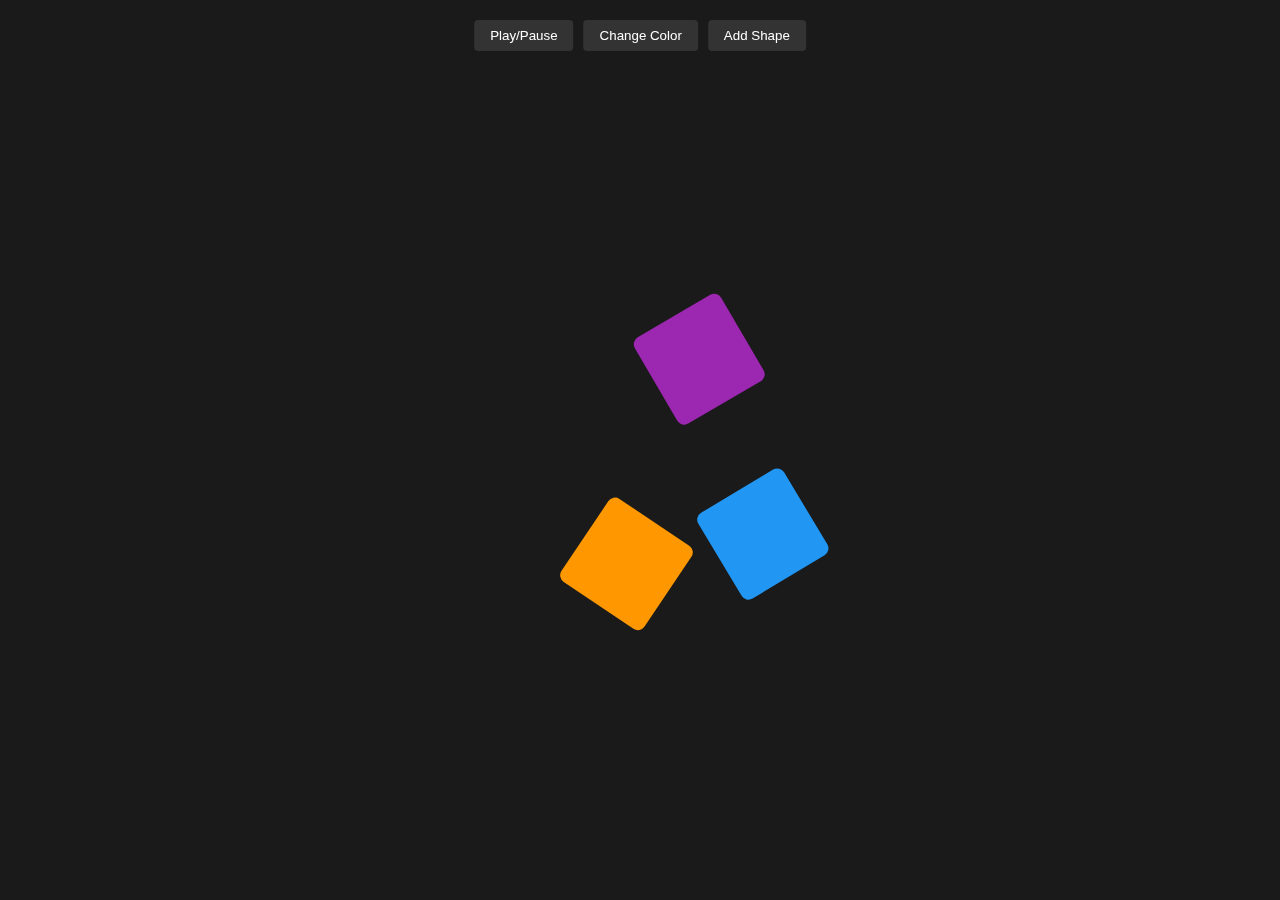
==== Animation/Animation3.html @ 6e85cbd8 "Commit New" ====
<!DOCTYPE html>
<html>
<head>
    <link rel="stylesheet" type="text/css" href="../styles/Animation3.css">
    <title>Modern Shape Animation</title>
</head>
<body>
<div class="controls">
    <button onclick="toggleAnimation()">Play/Pause</button>
    <button onclick="changeColor()">Change Color</button>
    <button onclick="addShape()">Add Shape</button>
</div>
<div class="container" id="container"></div>

<script>
    let isAnimating = true;
    let shapes = [];
    const colors = ['#4CAF50', '#2196F3', '#F44336', '#9C27B0', '#FF9800'];
    let animationFrame;

    function createShape() {
        const shape = document.createElement('div');
        shape.className = 'shape';
        shape.style.left = Math.random() * 300 + 'px';
        shape.style.top = Math.random() * 300 + 'px';
        shape.style.backgroundColor = colors[Math.floor(Math.random() * colors.length)];

        shape.addEventListener('click', () => {
            shape.style.transform = `scale(${Math.random() * 0.5 + 0.8}) rotate(${Math.random() * 360}deg)`;
        });

        return {
            element: shape,
            rotation: 0,
            speed: Math.random() * 2 + 1,
            direction: Math.random() * Math.PI * 2,
            scale: 1
        };
    }

    function addShape() {
        const shape = createShape();
        shapes.push(shape);
        document.getElementById('container').appendChild(shape.element);
    }

    function animate() {
        if (!isAnimating) return;

        shapes.forEach(shape => {
            shape.rotation += shape.speed;

            // Update position using trigonometric functions for smooth motion
            const x = Math.cos(shape.direction) * 50;
            const y = Math.sin(shape.direction) * 50;

            shape.element.style.transform = `
          translate(${x}px, ${y}px)
          rotate(${shape.rotation}deg)
          scale(${shape.scale})
        `;

            shape.direction += 0.02;
        });

        animationFrame = requestAnimationFrame(animate);
    }

    function toggleAnimation() {
        isAnimating = !isAnimating;
        if (isAnimating) {
            animate();
        } else {
            cancelAnimationFrame(animationFrame);
        }
    }

    function changeColor() {
        shapes.forEach(shape => {
            shape.element.style.backgroundColor = colors[Math.floor(Math.random() * colors.length)];
        });
    }

    // Initialize with 3 shapes
    for (let i = 0; i < 3; i++) {
        addShape();
    }

    animate();
</script>
</body>
</html>
---- styles/Animation3.css ----
body {
    margin: 0;
    display: flex;
    justify-content: center;
    align-items: center;
    min-height: 100vh;
    background: #1a1a1a;
    overflow: hidden;
}

.container {
    position: relative;
    width: 400px;
    height: 400px;
}

.shape {
    position: absolute;
    width: 100px;
    height: 100px;
    background: #4CAF50;
    border-radius: 8px;
    transform-origin: center;
    cursor: pointer;
    transition: all 0.3s ease;
}

.controls {
    position: fixed;
    top: 20px;
    left: 50%;
    transform: translateX(-50%);
    display: flex;
    gap: 10px;
    z-index: 1000;
}

button {
    padding: 8px 16px;
    border: none;
    border-radius: 4px;
    background: #333;
    color: white;
    cursor: pointer;
    transition: background 0.3s ease;
}

button:hover {
    background: #444;
}
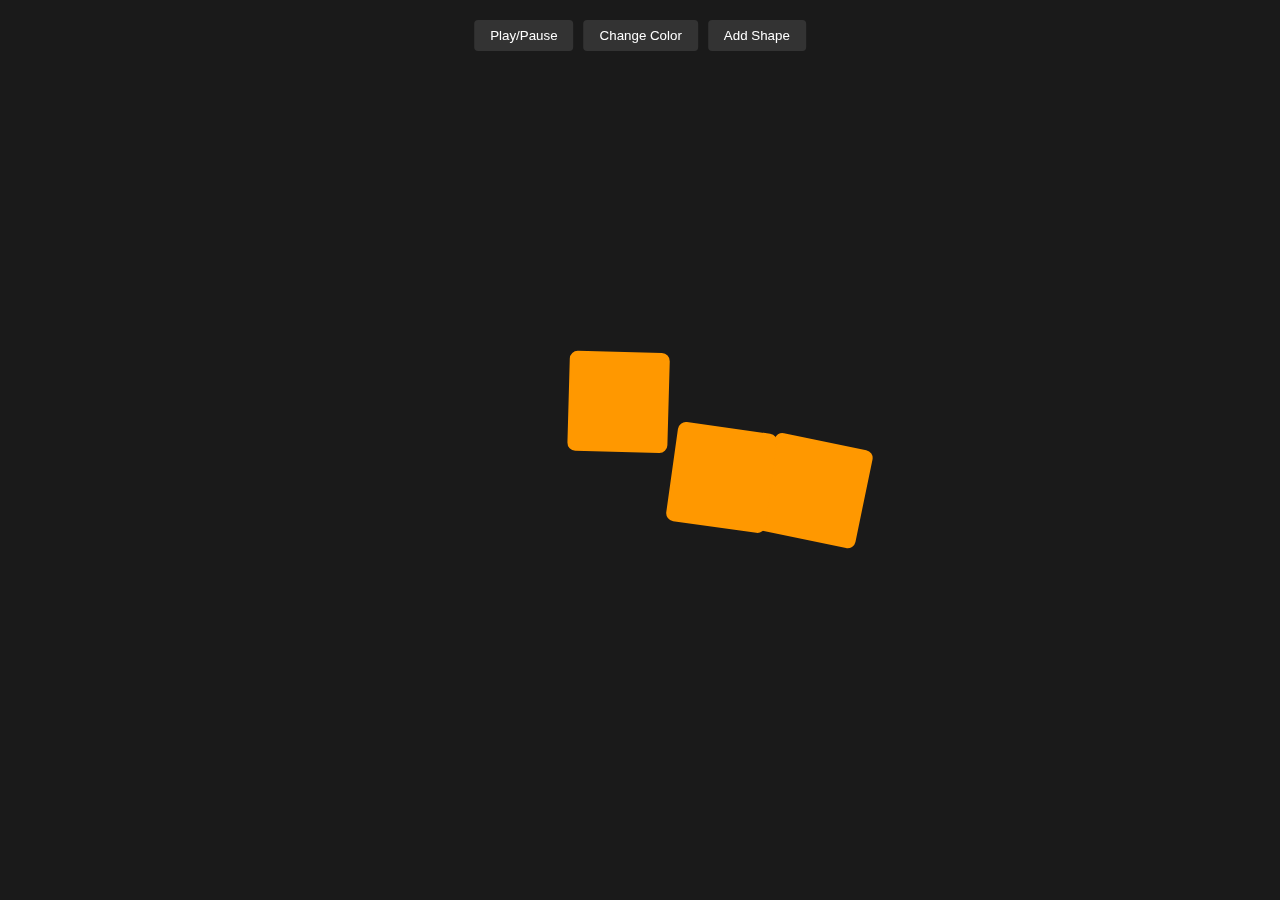
==== commit ea92aa81: "Commit" ====
--- a/Animation/Animation3.html
+++ b/Animation/Animation3.html
@@ -2,7 +2,7 @@
 <html>
 <head>
     <link rel="stylesheet" type="text/css" href="../styles/Animation3.css">
-    <title>Modern Shape Animation</title>
+    <title>Modern Shape wee Animation</title>
 </head>
 <body>
 <div class="controls">
